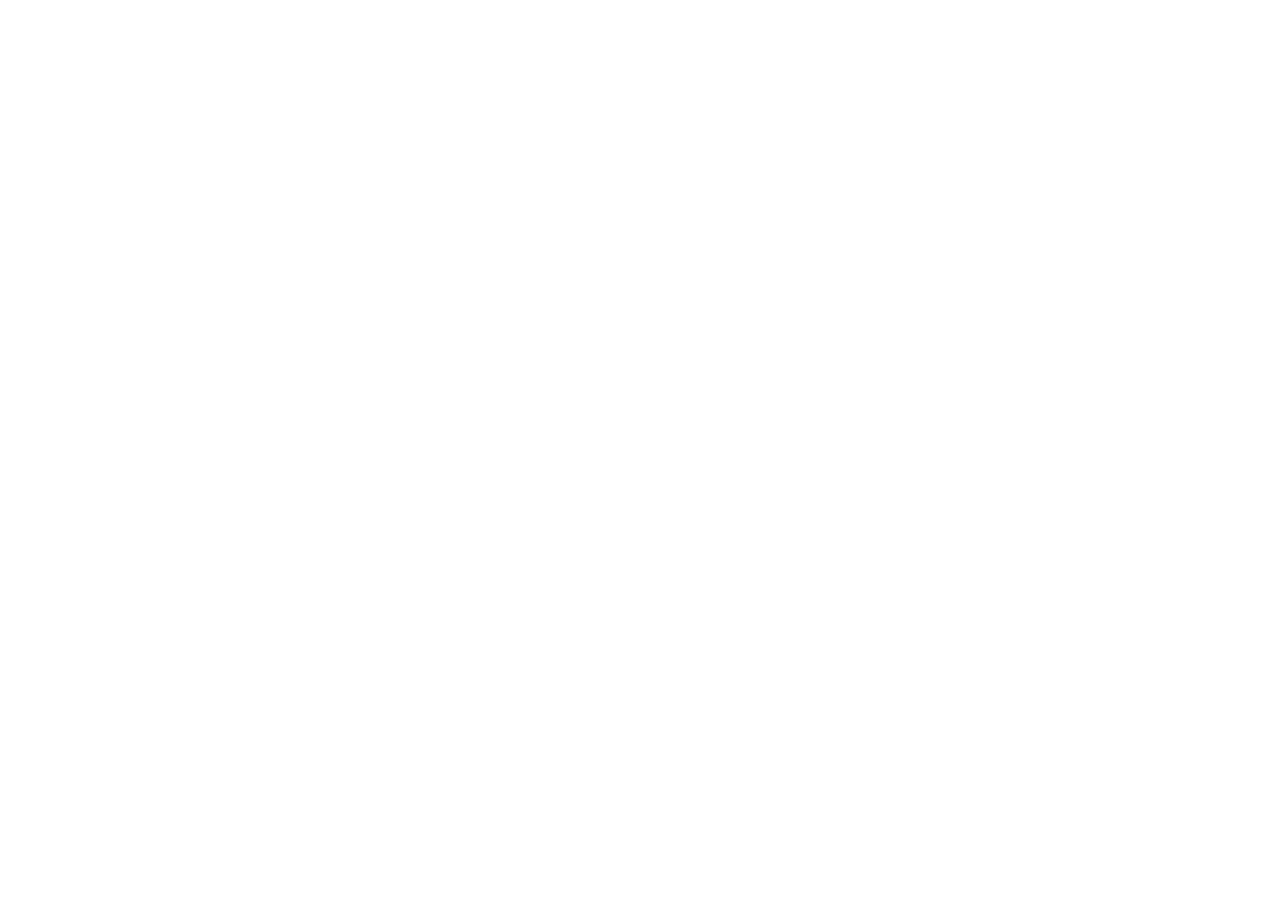
==== index.html @ 3006283a "Initial Commit" ====
<!DOCTYPE html>
<html lang="en">
<head>
    <meta charset="UTF-8">
    <meta http-equiv="X-UA-Compatible" content="IE=edge">
    <meta name="viewport" content="width=device-width, initial-scale=1.0">
    <title>CoffeeBlog</title>
    <link rel="stylesheet" href="css/normalize.css">
    <link href="https://fonts.googleapis.com/css2?family=Open+Sans&family=PT+Sans:wght@400;700&display=swap" rel="stylesheet">
    <link rel="stylesheet" href="css/styles.css">
</head>
<body>
    
</body>
</html>
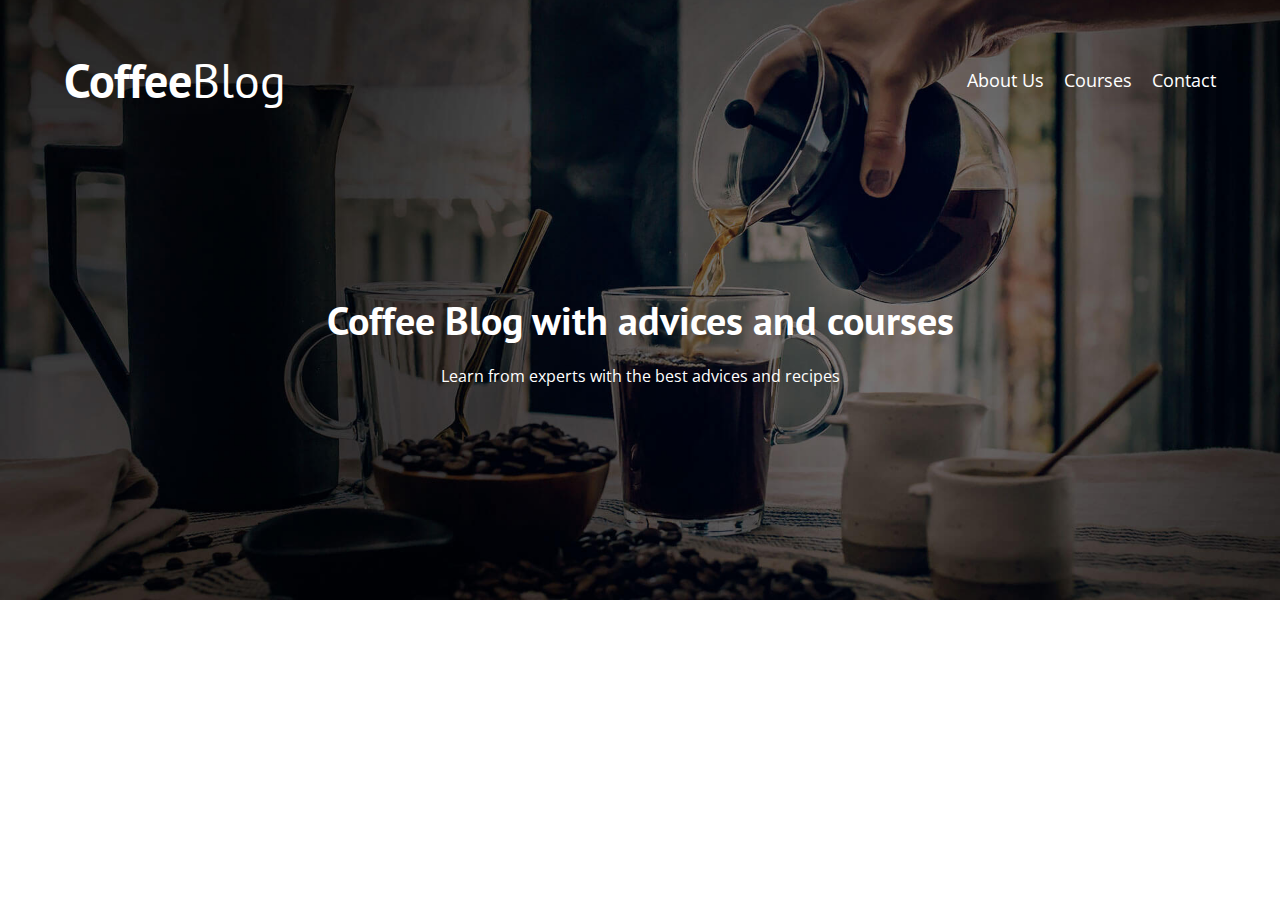
==== commit 27b2d175: "Header" ====
--- a/index.html
+++ b/index.html
@@ -10,6 +10,24 @@
     <link rel="stylesheet" href="css/styles.css">
 </head>
 <body>
-    
+    <header class="header">
+        <div class="container">
+            <div class="bar">
+                <a href="index.html" class="logo no-margin center-text">
+                    <h1 class="logo__name">Coffee<span class="logo__normal">Blog</span></h1>
+                </a>
+                <nav class="navigation">
+                    <a href="aboutUs.html" class="navigation__link">About Us</a>
+                    <a href="courses.html" class="navigation__link">Courses</a>
+                    <a href="contact.html" class="navigation__link">Contact</a>
+                </nav>
+            </div>
+        </div>
+
+        <div class="header__text">
+            <h2 class="no-margin">Coffee Blog with advices and courses</h2>
+            <p class="no-margin">Learn from experts with the best advices and recipes</p>
+        </div>
+    </header>
 </body>
 </html>--- a/css/styles.css
+++ b/css/styles.css
@@ -0,0 +1,98 @@
+:root {
+    --heading-font: 'PT Sans', sans-serif;
+    --text-font: 'Open Sans', sans-serif;
+    
+    --primary-color: #784D3C;
+    --white: #fff;
+    --black: #000;
+}
+
+html {
+    box-sizing: border-box;
+    font-size: 62.5%; /* 1rem = 10px */
+}
+*, *:before, *:after {
+    box-sizing: inherit;
+}
+
+body {
+    font-family: var(--text-font);
+    font-size: 1.6rem;
+    line-height: 2;
+}
+
+/* Globals */
+.container {
+    max-width: 120rem;
+    width: 90%;
+    margin: 0 auto;
+}
+
+a { text-decoration: none; }
+h1, h2, h3, h4 { font-family: var(--heading-font); }
+h1 { font-size: 4.8rem; }
+h2 { font-size: 4rem; }
+h3 { font-size: 3.2rem; }
+h4 { font-size: 2.8rem; }
+img { max-width: 100%; }
+
+/* Utilities */
+.no-margin { margin: 0; }
+.no-padding { padding: 0; }
+.center-text { text-align: center; }
+
+/* Header */
+.header {
+    background-image: url(../img/banner.jpg);
+    height: 60rem;
+    background-size: cover;
+    background-repeat: no-repeat;
+    background-position: center center;
+}
+
+.header__text {
+    text-align: center;
+    color: var(--white);
+    margin-top: 5rem;
+}
+@media (min-width: 768px){
+    .header__text {
+        margin-top: 12rem;
+    }
+    
+}
+
+/* Bar */
+@media (min-width: 768px){
+    .bar {
+        display: flex;
+        justify-content: space-between;
+        align-items: center;
+    }
+}
+
+.logo {
+    color: var(--white);
+}
+
+.logo__name {
+    font-weight: 700;
+}
+
+.logo__normal {
+    font-weight: 400;
+}
+
+@media (min-width: 786px){
+    .navigation {
+        display: flex;
+        gap: 2rem;
+    }
+}
+
+.navigation__link{
+    display: block;
+    text-align: center;
+    font-size: 1.8rem;
+    color: var(--white);
+}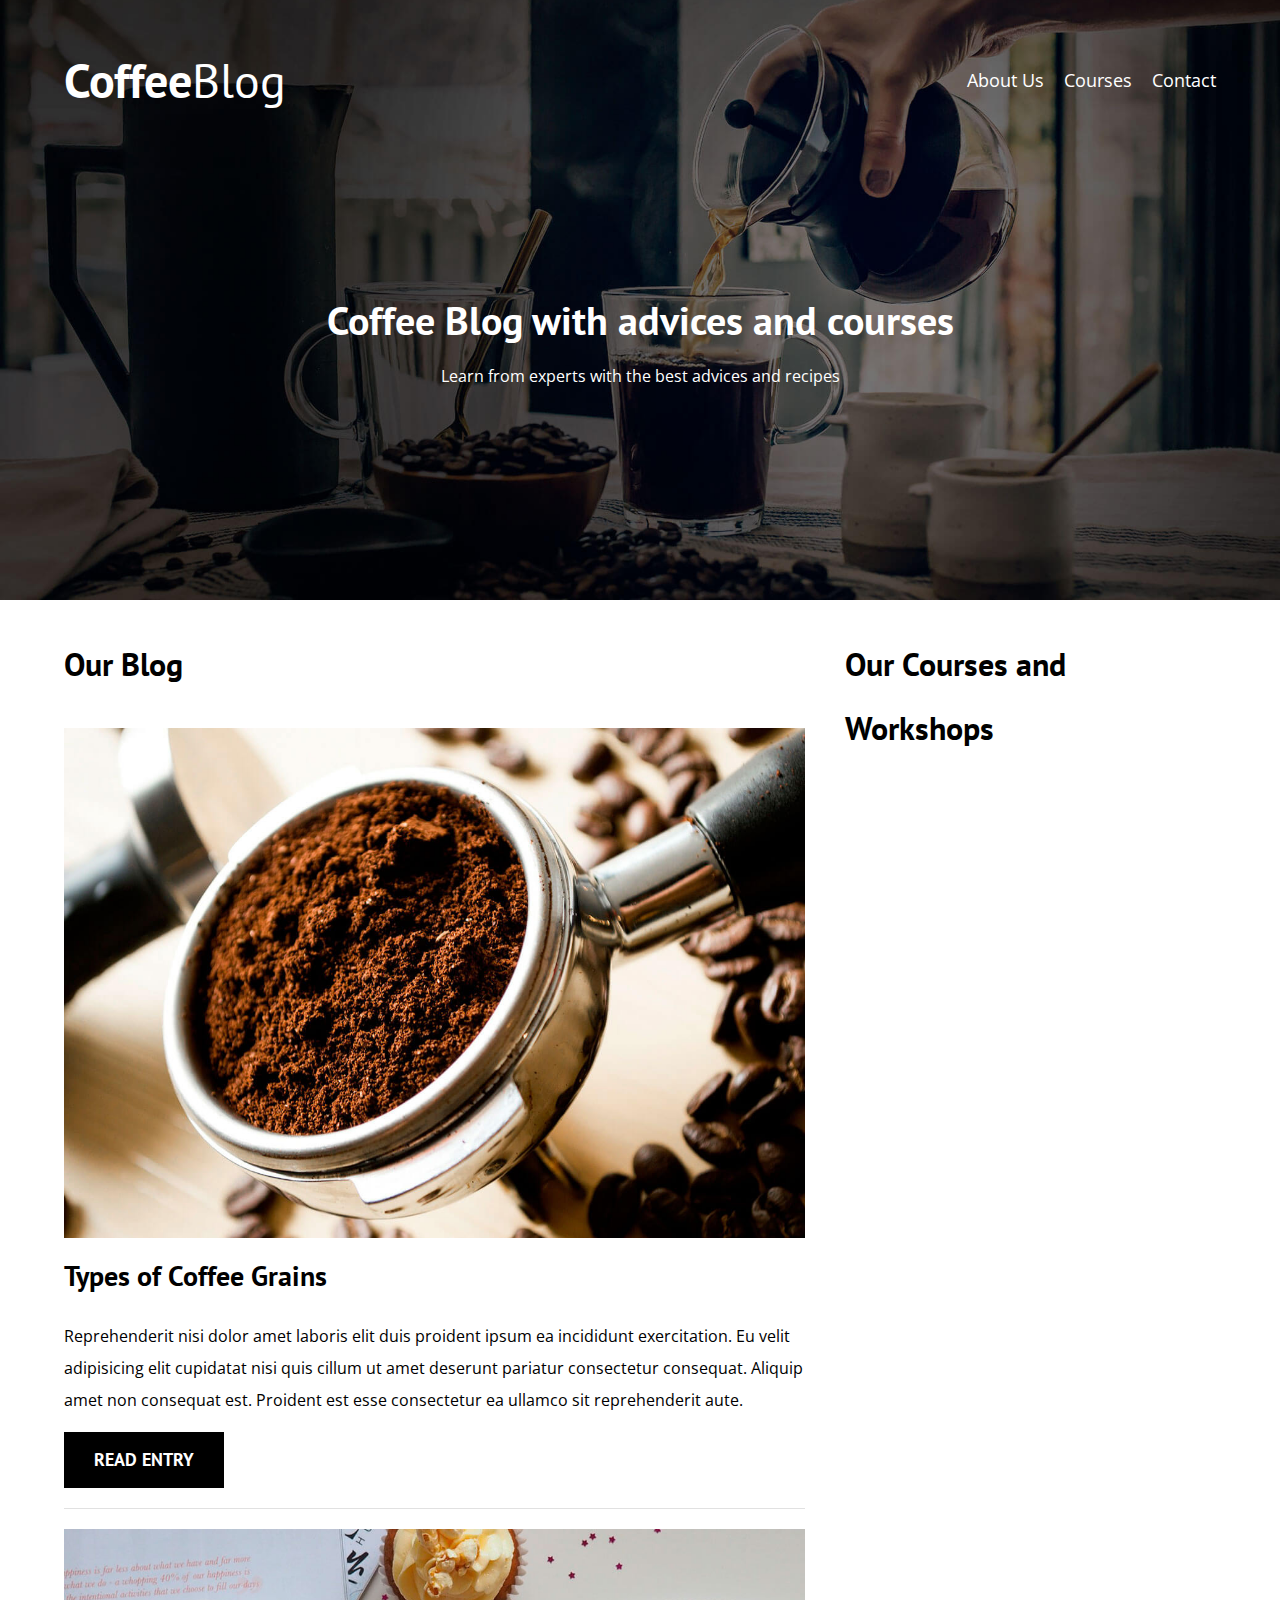
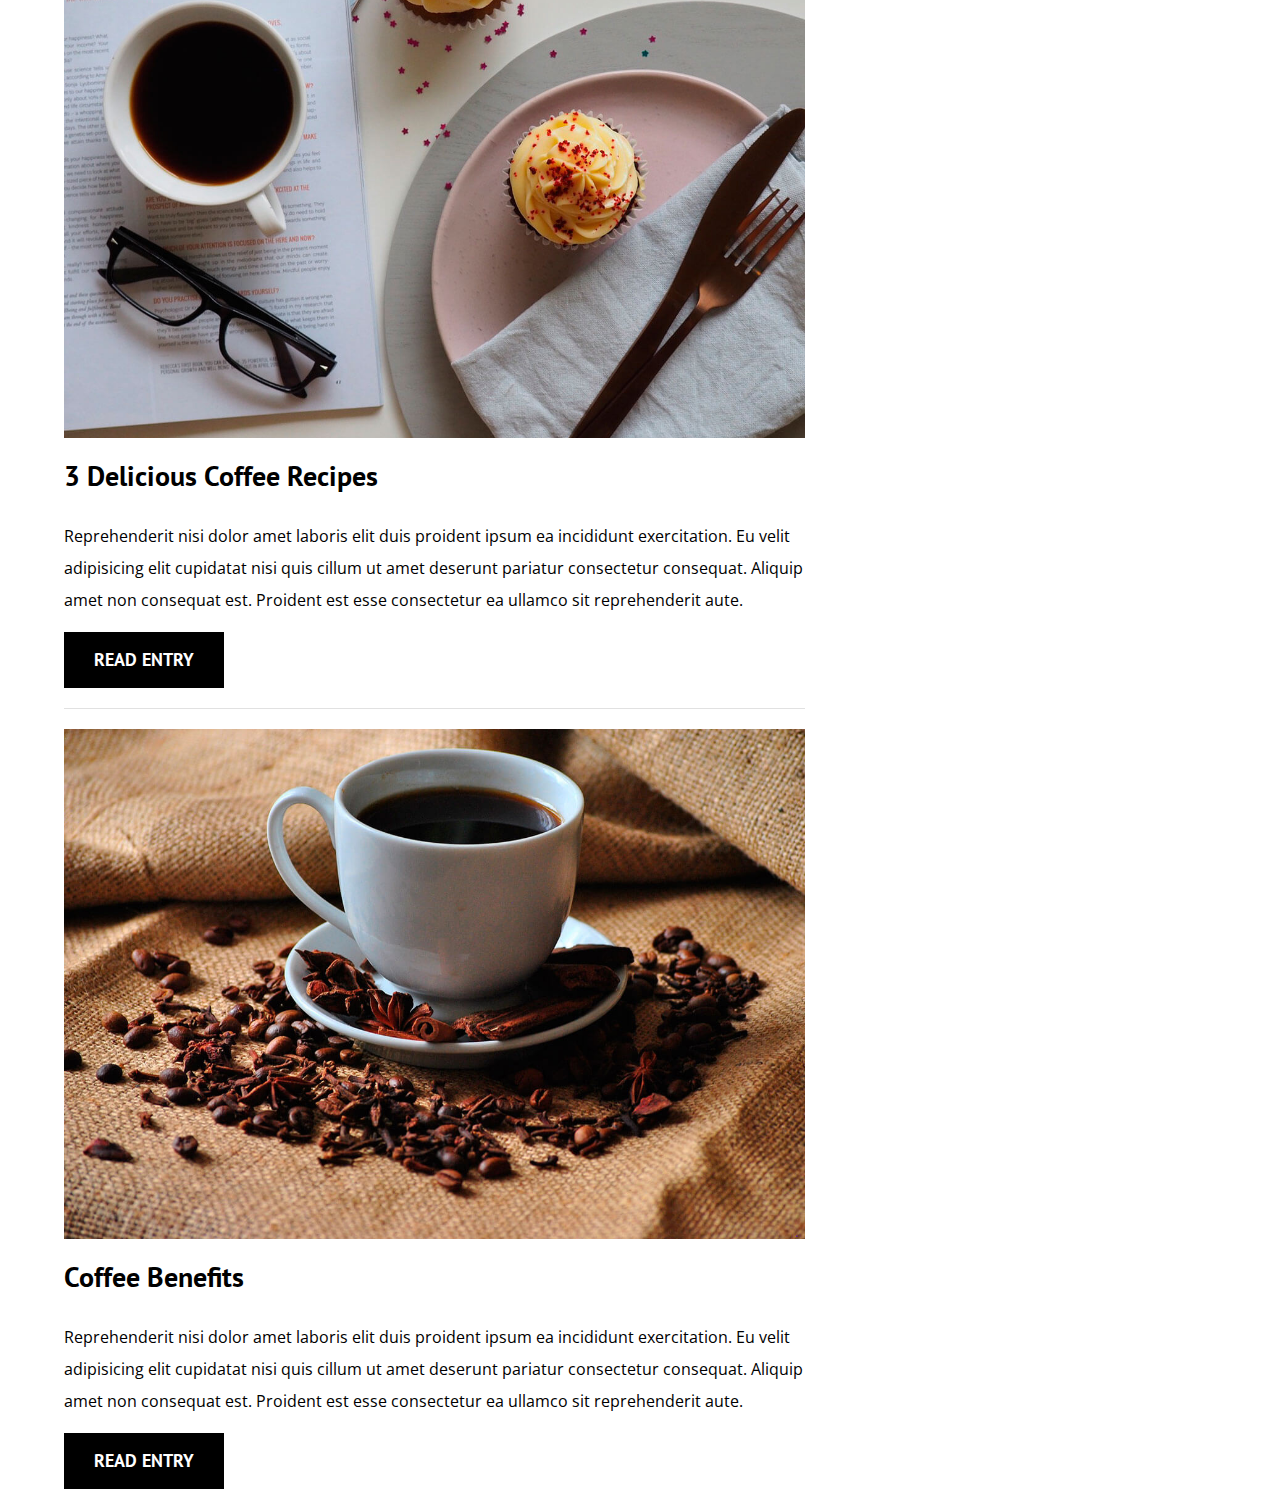
==== commit 2f5b801c: "Blog Section" ====
--- a/index.html
+++ b/index.html
@@ -29,5 +29,44 @@
             <p class="no-margin">Learn from experts with the best advices and recipes</p>
         </div>
     </header>
+
+    <div class="container main-content">
+        <main class="blog">
+            <h3>Our Blog</h3>
+            <article class="entry">
+                <div class="entry__img">
+                    <img src="img/blog1.jpg" alt="blog img">
+                </div>
+                <div class="entry__content">
+                    <h4 class="no-margin">Types of Coffee Grains</h4>
+                    <p>Reprehenderit nisi dolor amet laboris elit duis proident ipsum ea incididunt exercitation. Eu velit adipisicing elit cupidatat nisi quis cillum ut amet deserunt pariatur consectetur consequat. Aliquip amet non consequat est. Proident est esse consectetur ea ullamco sit reprehenderit aute.</p>
+                    <a href="entry.html" class="button button--primary">Read Entry</a>
+                </div>
+            </article> <!-- .entry -->
+            <article class="entry">
+                <div class="entry__img">
+                    <img src="img/blog2.jpg" alt="blog img">
+                </div>
+                <div class="entry__content">
+                    <h4 class="no-margin">3 Delicious Coffee Recipes</h4>
+                    <p>Reprehenderit nisi dolor amet laboris elit duis proident ipsum ea incididunt exercitation. Eu velit adipisicing elit cupidatat nisi quis cillum ut amet deserunt pariatur consectetur consequat. Aliquip amet non consequat est. Proident est esse consectetur ea ullamco sit reprehenderit aute.</p>
+                    <a href="entry.html" class="button button--primary">Read Entry</a>
+                </div>
+            </article> <!-- .entry -->
+            <article class="entry">
+                <div class="entry__img">
+                    <img src="img/blog3.jpg" alt="blog img">
+                </div>
+                <div class="entry__content">
+                    <h4 class="no-margin">Coffee Benefits</h4>
+                    <p>Reprehenderit nisi dolor amet laboris elit duis proident ipsum ea incididunt exercitation. Eu velit adipisicing elit cupidatat nisi quis cillum ut amet deserunt pariatur consectetur consequat. Aliquip amet non consequat est. Proident est esse consectetur ea ullamco sit reprehenderit aute.</p>
+                    <a href="entry.html" class="button button--primary">Read Entry</a>
+                </div>
+            </article> <!-- .entry -->
+        </main>
+        <aside class="sidebar">
+            <h3>Our Courses and Workshops</h3>
+        </aside>
+    </div>
 </body>
 </html>--- a/css/styles.css
+++ b/css/styles.css
@@ -3,6 +3,7 @@
     --text-font: 'Open Sans', sans-serif;
     
     --primary-color: #784D3C;
+    --light-gray: #e1e1e1;
     --white: #fff;
     --black: #000;
 }
@@ -95,4 +96,43 @@
     text-align: center;
     font-size: 1.8rem;
     color: var(--white);
+}
+
+@media (min-width: 768px){
+    .main-content {
+        display: grid;
+        grid-template-columns: 2fr 1fr;
+        column-gap: 4rem;
+    }
+}
+
+.entry {
+    border-bottom: 1px solid var(--light-gray);
+    margin-bottom: 2rem;
+}
+
+.entry:last-of-type {
+    border-bottom: none;
+    margin-bottom: 0;
+}
+
+.button {
+    display: block;
+    font-family: var(--heading-font);
+    color: var(--white);
+    text-align: center;
+    padding: 1rem 3rem;
+    font-size: 1.8rem;
+    text-transform: uppercase;
+    font-weight: 700;
+    margin-bottom: 2rem;
+}
+@media (min-width: 768px){
+    .button {
+        display: inline-block;
+    }
+}
+
+.button--primary {
+    background-color: var(--black);
 }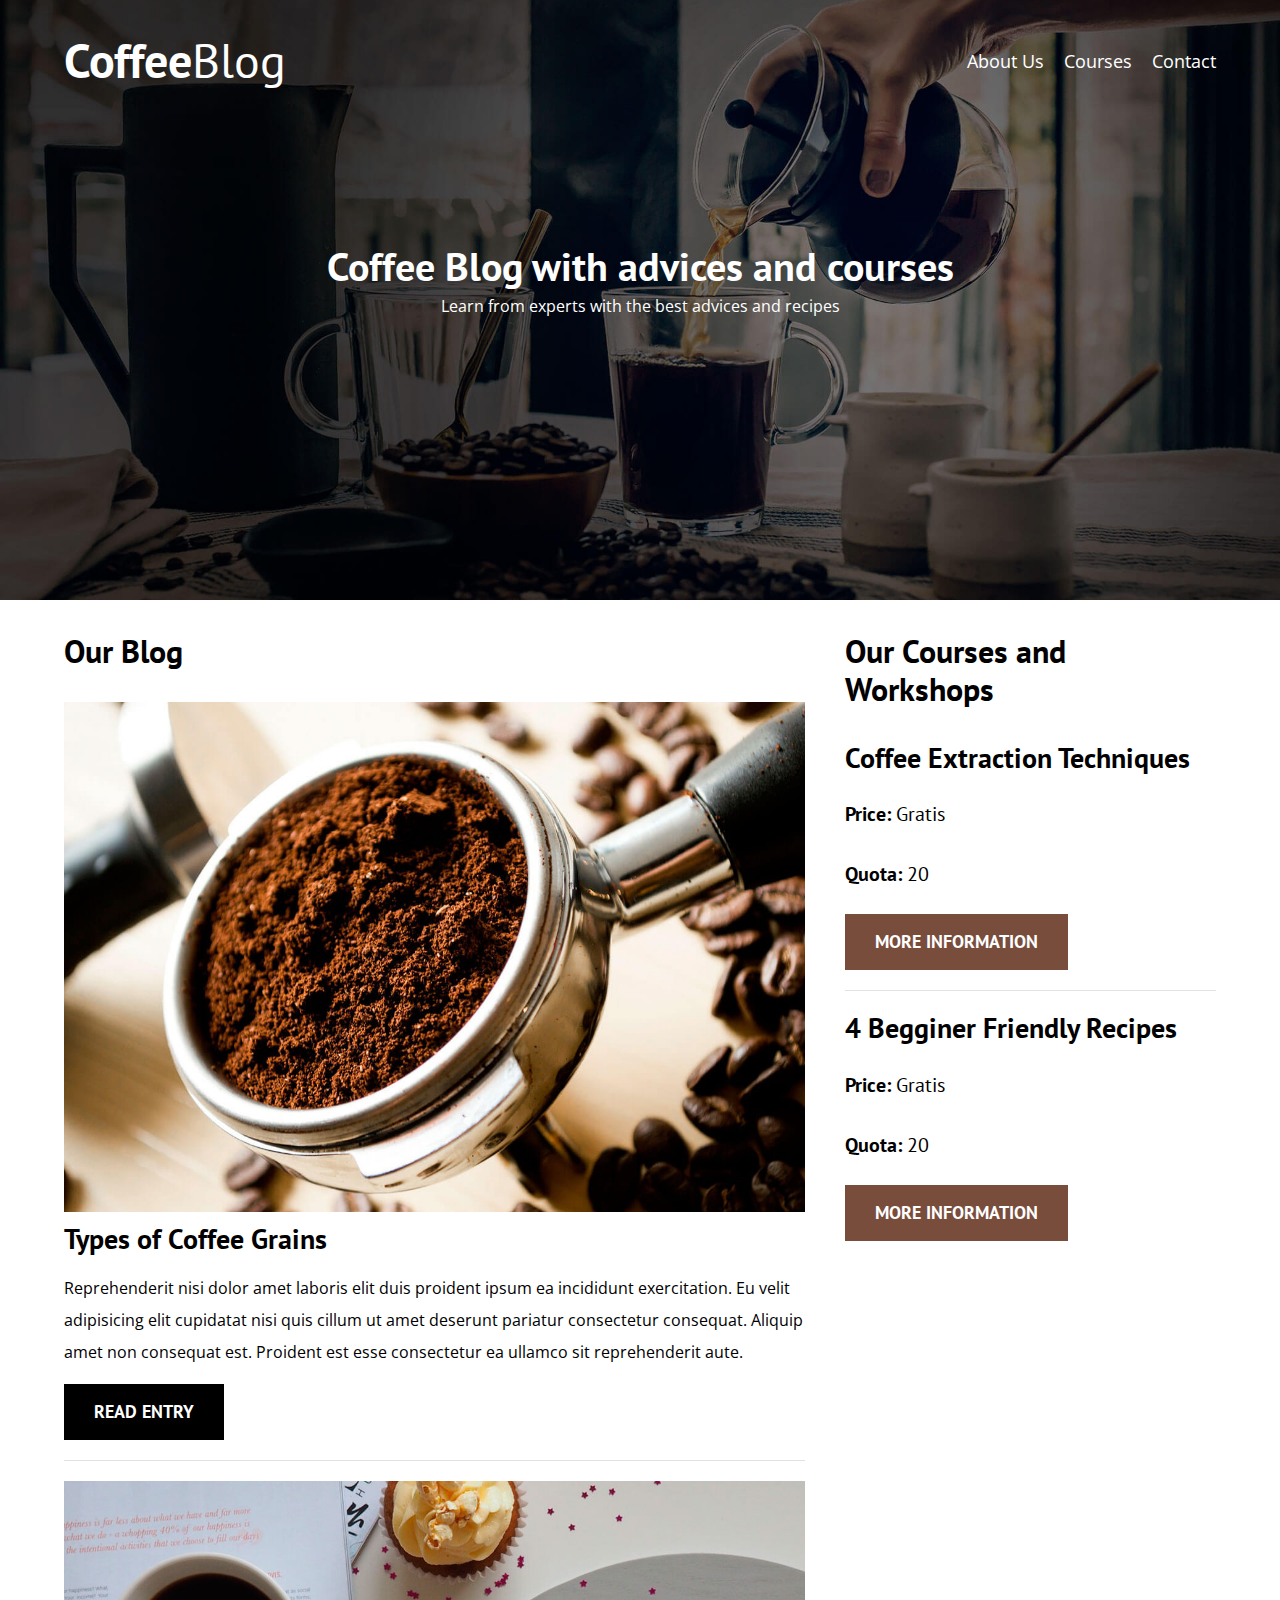
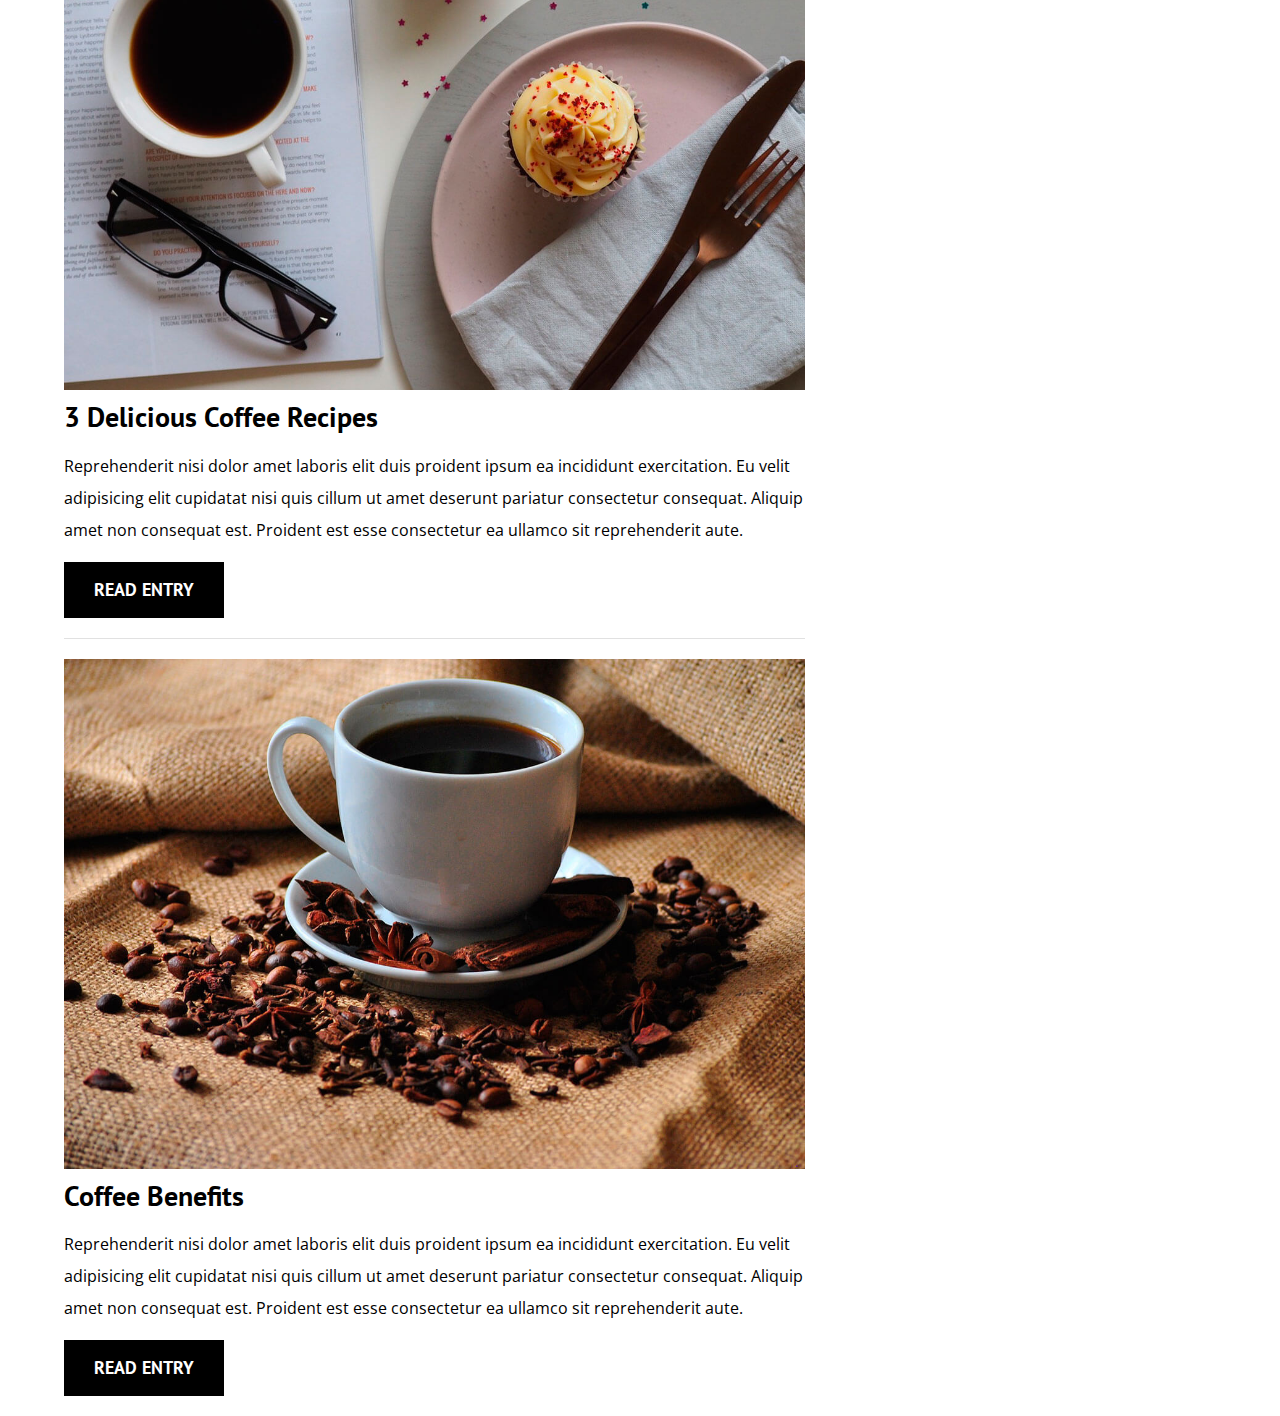
==== commit ea4dc9e3: "Sidebar" ====
--- a/index.html
+++ b/index.html
@@ -66,6 +66,20 @@
         </main>
         <aside class="sidebar">
             <h3>Our Courses and Workshops</h3>
+            <ul class="courses no-padding">
+                <li class="course-widget">
+                    <h4 class="no-margin">Coffee Extraction Techniques</h4>
+                    <p class="course-widget__label">Price: <span class="course-widget__info">Gratis</span></p>
+                    <p class="course-widget__label">Quota: <span class="course-widget__info">20</span></p>
+                    <a href="entry.html" class="button button--secondary">More Information</a>
+                </li> <!-- .course-widget -->
+                <li class="course-widget">
+                    <h4 class="no-margin">4 Begginer Friendly Recipes</h4>
+                    <p class="course-widget__label">Price: <span class="course-widget__info">Gratis</span></p>
+                    <p class="course-widget__label">Quota: <span class="course-widget__info">20</span></p>
+                    <a href="entry.html" class="button button--secondary">More Information</a>
+                </li> <!-- .course-widget -->
+            </ul>
         </aside>
     </div>
 </body>
--- a/css/styles.css
+++ b/css/styles.css
@@ -30,7 +30,10 @@
 }
 
 a { text-decoration: none; }
-h1, h2, h3, h4 { font-family: var(--heading-font); }
+h1, h2, h3, h4 { 
+    font-family: var(--heading-font); 
+    line-height: 1.2;
+}
 h1 { font-size: 4.8rem; }
 h2 { font-size: 4rem; }
 h3 { font-size: 3.2rem; }
@@ -135,4 +138,37 @@
 
 .button--primary {
     background-color: var(--black);
+}
+
+.button--secondary {
+    background-color: var(--primary-color);
+}
+
+/* Courses */
+.courses {
+    list-style: none;
+}
+
+.course-widget {
+    border-bottom: 1px solid var(--light-gray);
+    margin-bottom: 2rem;
+}
+
+.course-widget:last-of-type {
+    border-bottom: none;
+    margin-bottom: 0;
+}
+
+.course-widget__label {
+    font-family: var(--heading-font);
+    font-weight: 700;
+}
+
+.course-widget__info {
+    font-weight: 400;
+}
+
+.course-widget__label,
+.course-widget__info {
+    font-size: 2rem;
 }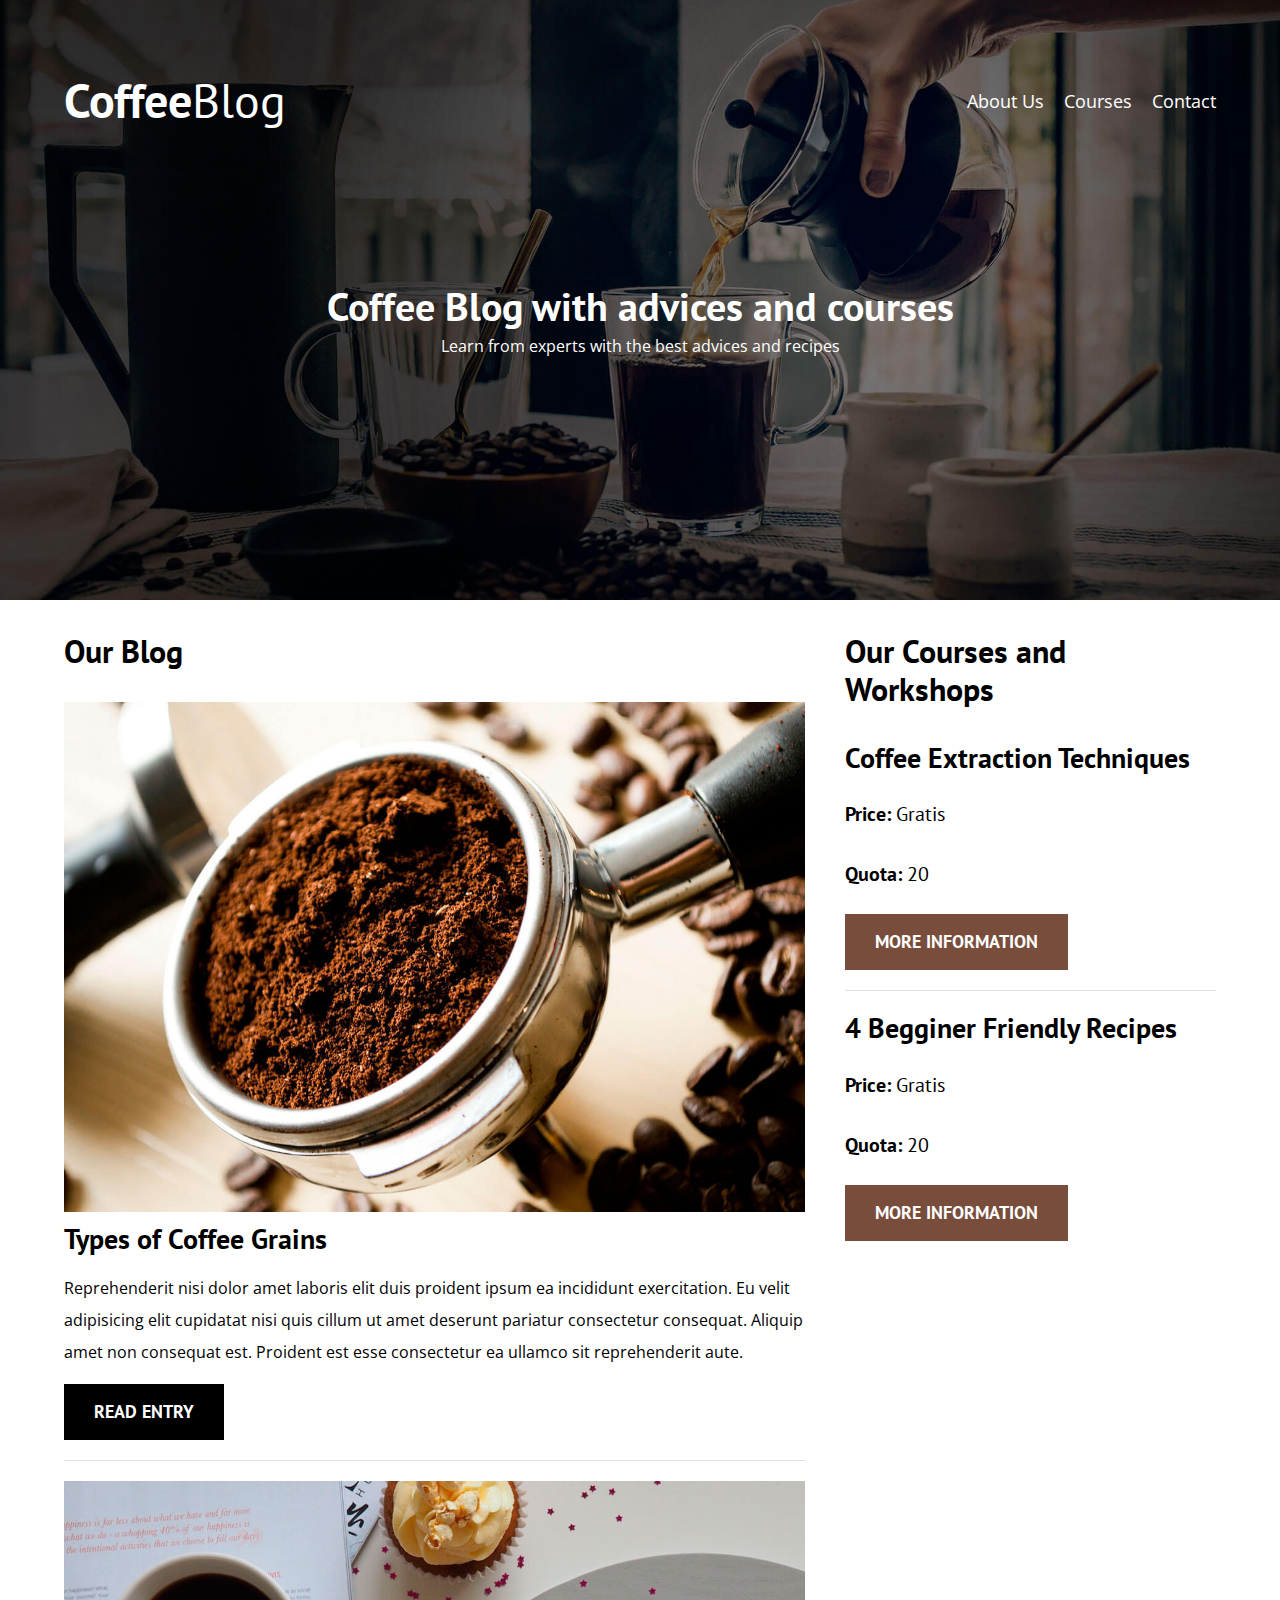
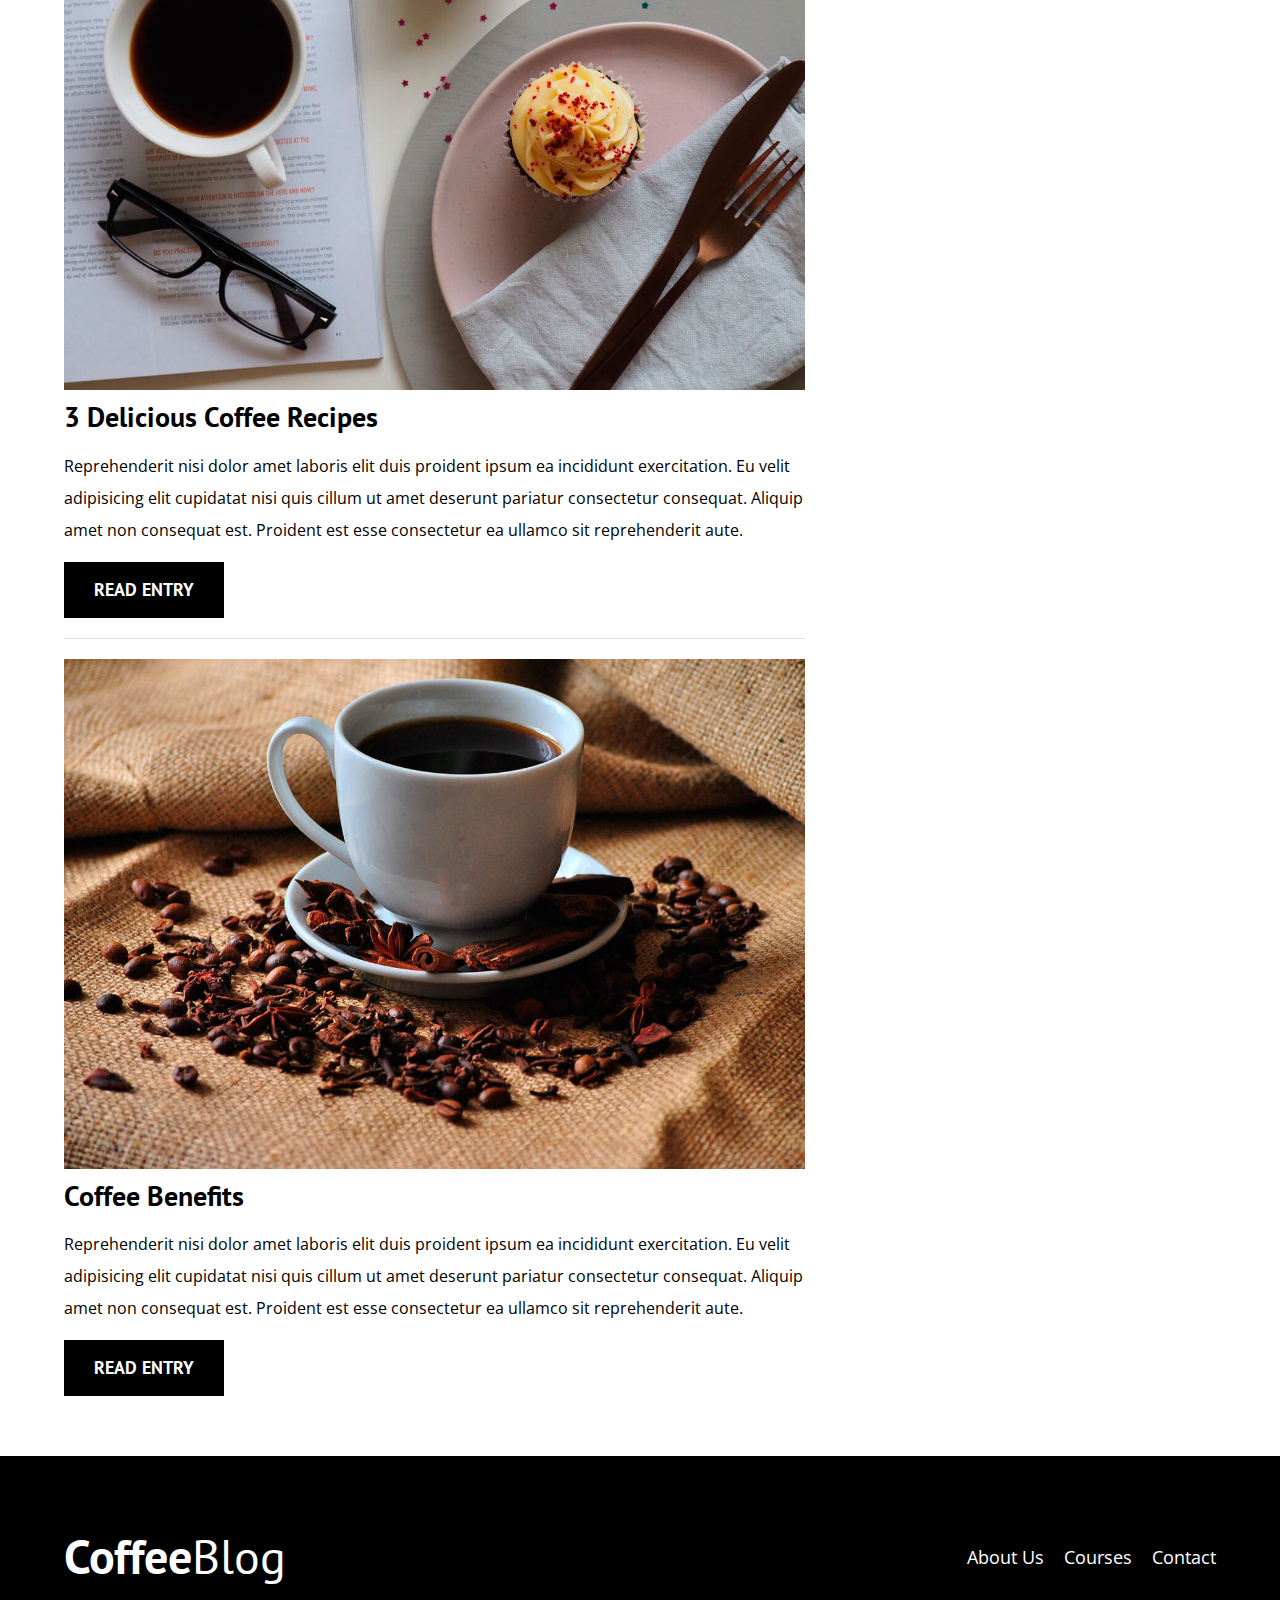
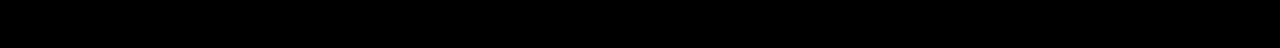
==== commit f519d880: "Footer" ====
--- a/index.html
+++ b/index.html
@@ -82,5 +82,18 @@
             </ul>
         </aside>
     </div>
+    <footer class="footer">
+        <div class="container">
+            <div class="bar">
+                <a href="index.html" class="logo no-margin center-text">
+                    <h1 class="logo__name">Coffee<span class="logo__normal">Blog</span></h1>
+                </a>
+                <nav class="navigation">
+                    <a href="aboutUs.html" class="navigation__link">About Us</a>
+                    <a href="courses.html" class="navigation__link">Courses</a>
+                    <a href="contact.html" class="navigation__link">Contact</a>
+                </nav>
+            </div>
+    </footer>
 </body>
 </html>--- a/css/styles.css
+++ b/css/styles.css
@@ -67,6 +67,9 @@
 }
 
 /* Bar */
+.bar {
+    padding-top: 4rem;
+}
 @media (min-width: 768px){
     .bar {
         display: flex;
@@ -171,4 +174,11 @@
 .course-widget__label,
 .course-widget__info {
     font-size: 2rem;
+}
+
+/* Footer */
+.footer{
+    background-color: var(--black);
+    padding-bottom: 3rem;
+    margin-top: 4rem;
 }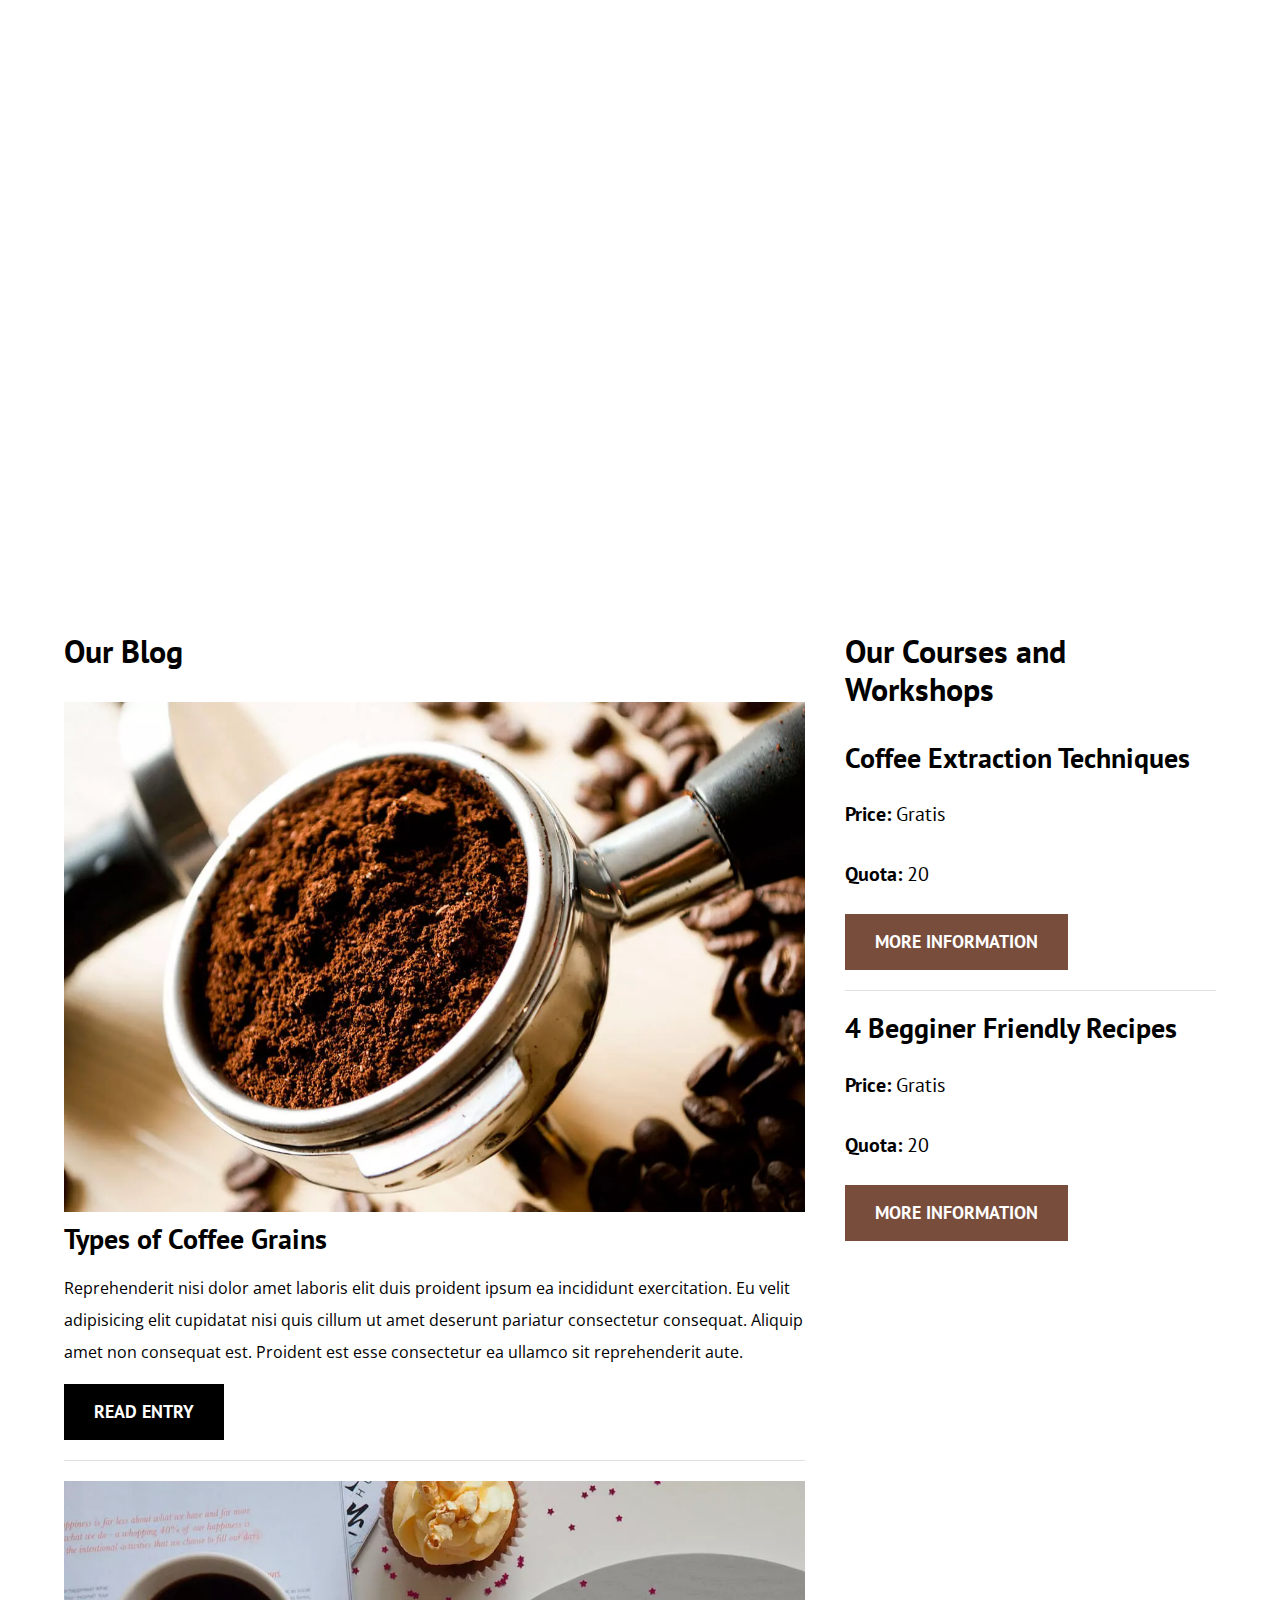
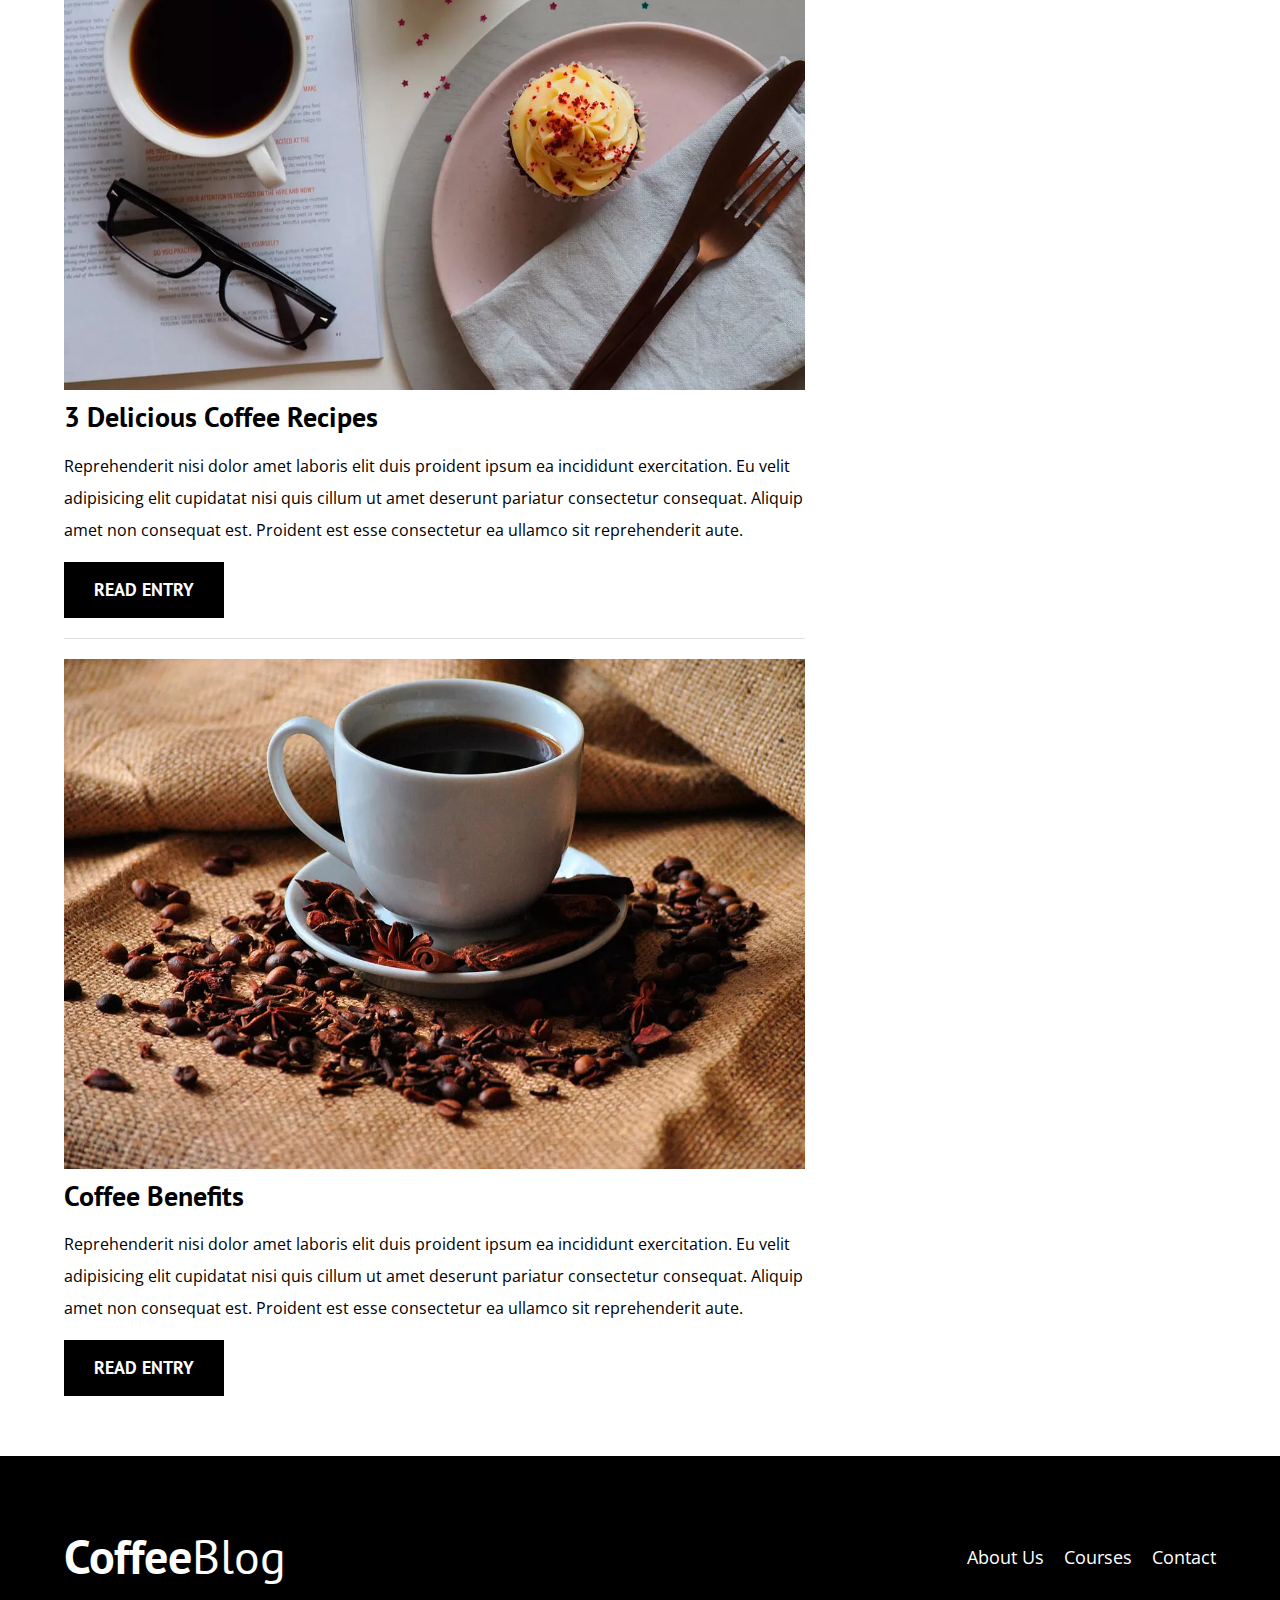
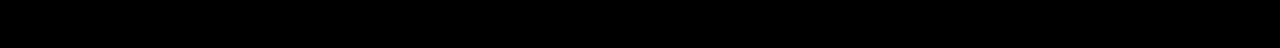
==== commit 3e08f937: "Performance Improvements" ====
--- a/index.html
+++ b/index.html
@@ -4,9 +4,19 @@
     <meta charset="UTF-8">
     <meta http-equiv="X-UA-Compatible" content="IE=edge">
     <meta name="viewport" content="width=device-width, initial-scale=1.0">
+    <meta name="description" content="Website about Coffee">
     <title>CoffeeBlog</title>
+    <!-- Prefetch -->
+    <link rel="prefetch" href="css/aboutUs.html" as="document"> <!-- prefetch a document users usually access first -->
+
+    <!-- Preloads -->
+    <link rel="preload" href="css/normalize.css" as="style">
     <link rel="stylesheet" href="css/normalize.css">
+    
+    <link rel="preload" href="https://fonts.googleapis.com/css2?family=Open+Sans&family=PT+Sans:wght@400;700&display=swap" crossorigin="crossorigin" as="font">
     <link href="https://fonts.googleapis.com/css2?family=Open+Sans&family=PT+Sans:wght@400;700&display=swap" rel="stylesheet">
+
+    <link rel="preload" href="css/styles.css" as="style">
     <link rel="stylesheet" href="css/styles.css">
 </head>
 <body>
@@ -35,7 +45,10 @@
             <h3>Our Blog</h3>
             <article class="entry">
                 <div class="entry__img">
-                    <img src="img/blog1.jpg" alt="blog img">
+                    <picture>
+                        <source loading="lazy" srcset="img/blog1.webp" type="image/webp">
+                        <img loading="lazy" src="img/blog1.jpg" alt="blog img"> <!-- Is loaded in case webp is not supported-->
+                    </picture>
                 </div>
                 <div class="entry__content">
                     <h4 class="no-margin">Types of Coffee Grains</h4>
@@ -45,7 +58,10 @@
             </article> <!-- .entry -->
             <article class="entry">
                 <div class="entry__img">
-                    <img src="img/blog2.jpg" alt="blog img">
+                    <picture>
+                        <source loading="lazy" srcset="img/blog2.webp" type="image/webp">
+                        <img loading="lazy" src="img/blog2.jpg" alt="blog img">
+                    </picture>
                 </div>
                 <div class="entry__content">
                     <h4 class="no-margin">3 Delicious Coffee Recipes</h4>
@@ -55,7 +71,10 @@
             </article> <!-- .entry -->
             <article class="entry">
                 <div class="entry__img">
-                    <img src="img/blog3.jpg" alt="blog img">
+                    <picture>
+                        <source loading="lazy" srcset="img/blog3.webp" type="image/webp">
+                        <img loading="lazy" src="img/blog3.jpg" alt="blog img">
+                    </picture>
                 </div>
                 <div class="entry__content">
                     <h4 class="no-margin">Coffee Benefits</h4>
@@ -95,5 +114,6 @@
                 </nav>
             </div>
     </footer>
+    <script src="js/modernizr.js""></script>
 </body>
 </html>--- a/css/styles.css
+++ b/css/styles.css
@@ -46,8 +46,13 @@
 .center-text { text-align: center; }
 
 /* Header */
+.webp .header{
+    background-image: url(../img/banner.webp);
+}
+.no-webp .header {
+    background-image: url(../img/banner.jpg);
+}
 .header {
-    background-image: url(../img/banner.jpg);
     height: 60rem;
     background-size: cover;
     background-repeat: no-repeat;
@@ -132,6 +137,8 @@
     text-transform: uppercase;
     font-weight: 700;
     margin-bottom: 2rem;
+    border: none;
+    cursor: pointer;
 }
 @media (min-width: 768px){
     .button {
@@ -162,17 +169,21 @@
     margin-bottom: 0;
 }
 
-.course-widget__label {
+.course-widget__label,
+.course__label {
     font-family: var(--heading-font);
     font-weight: 700;
 }
 
-.course-widget__info {
+.course-widget__info,
+.course__info {
     font-weight: 400;
 }
 
 .course-widget__label,
-.course-widget__info {
+.course-widget__info,
+.course__label,
+.course__info {
     font-size: 2rem;
 }
 
@@ -181,4 +192,63 @@
     background-color: var(--black);
     padding-bottom: 3rem;
     margin-top: 4rem;
+}
+
+/* About Us */
+@media (min-width: 768px){
+    .about-us {
+        display: grid;
+        grid-template-columns: repeat(2, 1fr);
+        gap: 2rem;
+    }
+}
+/* Course */
+.course {
+    padding: 3rem 0;
+    border-bottom: 1px solid var(--light-gray);
+}
+.course:last-of-type {
+    border-bottom: none;
+}
+@media (min-width: 768px){
+    .course {
+        display: grid;
+        grid-template-columns: 1fr 2fr;
+        gap: 2rem;
+    }
+}
+
+/* Contact */
+.contact-bg {
+    background-image: url(../img/contacto.jpg);
+    height: 40rem;
+    background-size: cover;
+    background-repeat: no-repeat;
+}
+
+.form {
+    background-color: var(--white);
+    margin: -5rem auto 0 auto;
+    width: 95%;
+    padding: 5rem;
+}
+.field {
+    display: flex;
+    margin-bottom: 2rem;
+}
+.field__label {
+    flex: 0 0 9rem;
+    text-align: right;
+    font-weight: 700;
+    padding-right: 2rem;
+}
+
+.field__input {
+    flex: 1;
+    border: 1px solid var(--light-gray);
+    border-radius: 0.5rem;
+}
+
+.field__input--textarea {
+    height: 20rem;
 }--- a/css/styles.css
+++ b/css/styles.css
@@ -46,8 +46,13 @@
 .center-text { text-align: center; }
 
 /* Header */
+.webp .header{
+    background-image: url(../img/banner.webp);
+}
+.no-webp .header {
+    background-image: url(../img/banner.jpg);
+}
 .header {
-    background-image: url(../img/banner.jpg);
     height: 60rem;
     background-size: cover;
     background-repeat: no-repeat;
@@ -132,6 +137,8 @@
     text-transform: uppercase;
     font-weight: 700;
     margin-bottom: 2rem;
+    border: none;
+    cursor: pointer;
 }
 @media (min-width: 768px){
     .button {
@@ -162,17 +169,21 @@
     margin-bottom: 0;
 }
 
-.course-widget__label {
+.course-widget__label,
+.course__label {
     font-family: var(--heading-font);
     font-weight: 700;
 }
 
-.course-widget__info {
+.course-widget__info,
+.course__info {
     font-weight: 400;
 }
 
 .course-widget__label,
-.course-widget__info {
+.course-widget__info,
+.course__label,
+.course__info {
     font-size: 2rem;
 }
 
@@ -181,4 +192,63 @@
     background-color: var(--black);
     padding-bottom: 3rem;
     margin-top: 4rem;
+}
+
+/* About Us */
+@media (min-width: 768px){
+    .about-us {
+        display: grid;
+        grid-template-columns: repeat(2, 1fr);
+        gap: 2rem;
+    }
+}
+/* Course */
+.course {
+    padding: 3rem 0;
+    border-bottom: 1px solid var(--light-gray);
+}
+.course:last-of-type {
+    border-bottom: none;
+}
+@media (min-width: 768px){
+    .course {
+        display: grid;
+        grid-template-columns: 1fr 2fr;
+        gap: 2rem;
+    }
+}
+
+/* Contact */
+.contact-bg {
+    background-image: url(../img/contacto.jpg);
+    height: 40rem;
+    background-size: cover;
+    background-repeat: no-repeat;
+}
+
+.form {
+    background-color: var(--white);
+    margin: -5rem auto 0 auto;
+    width: 95%;
+    padding: 5rem;
+}
+.field {
+    display: flex;
+    margin-bottom: 2rem;
+}
+.field__label {
+    flex: 0 0 9rem;
+    text-align: right;
+    font-weight: 700;
+    padding-right: 2rem;
+}
+
+.field__input {
+    flex: 1;
+    border: 1px solid var(--light-gray);
+    border-radius: 0.5rem;
+}
+
+.field__input--textarea {
+    height: 20rem;
 }